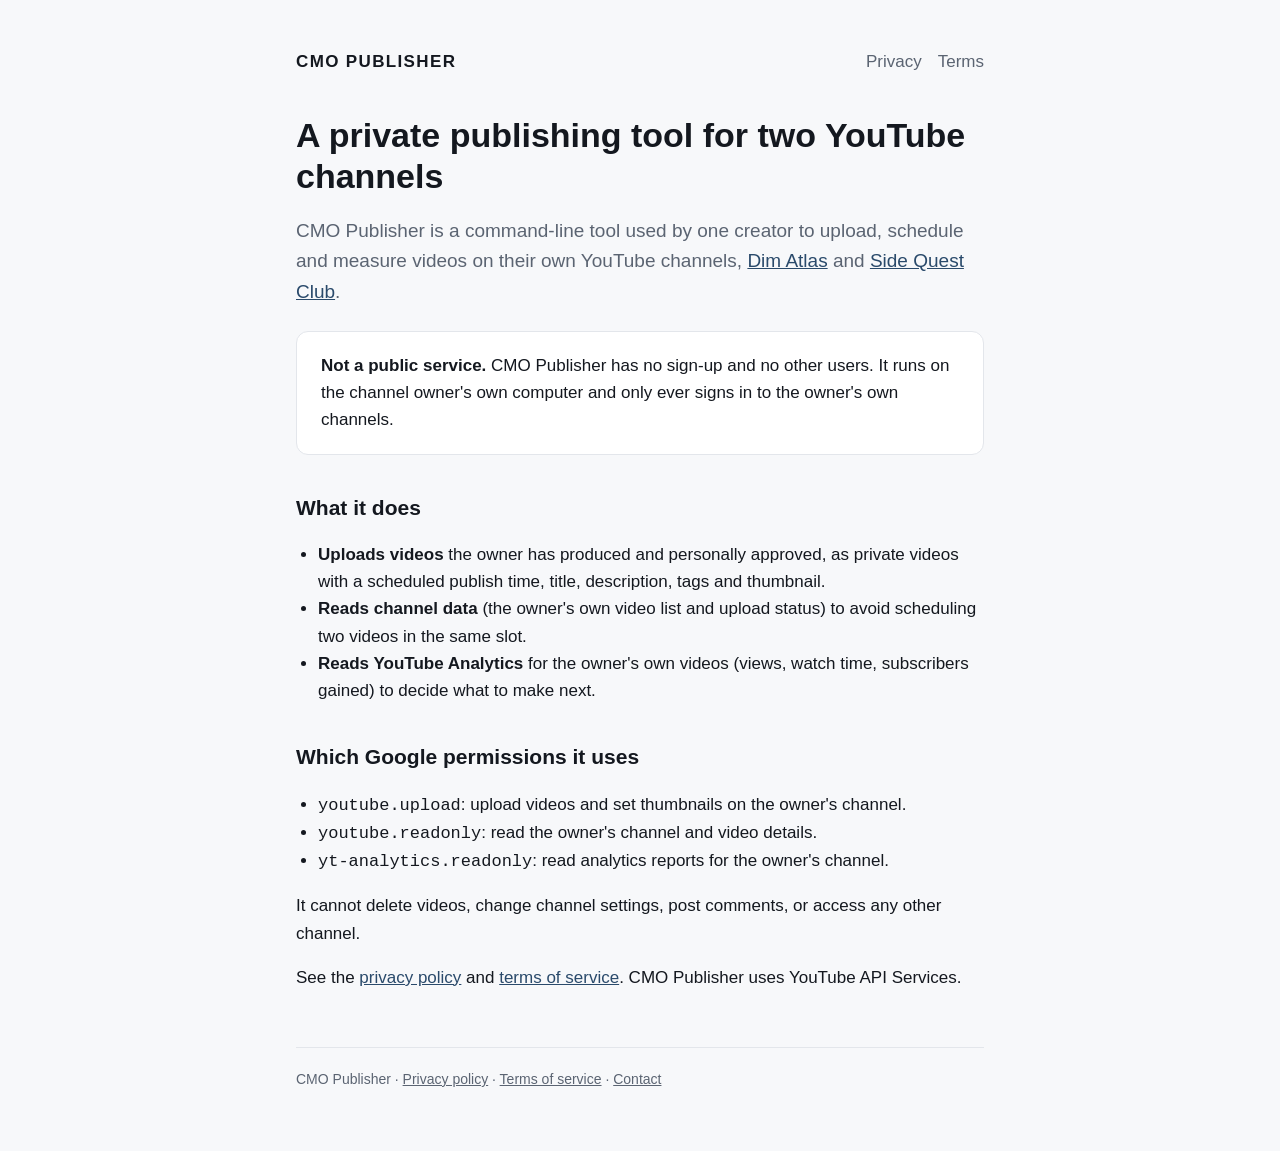
==== index.html @ 374c32f5 "CMO Publisher home, privacy policy and terms Co-Authored-By: Claude Opus 5.5 <noreply@anthropic.com>" ====
<!doctype html>
<html lang="en">
<head>
<meta charset="utf-8">
<meta name="viewport" content="width=device-width, initial-scale=1">
<title>CMO Publisher</title>
<meta name="description" content="CMO Publisher is a private tool that uploads and schedules videos for the Dim Atlas and Side Quest Club YouTube channels.">
<link rel="stylesheet" href="style.css">
</head>
<body>
<main>
  <header>
    <a class="brand" href="./">CMO PUBLISHER</a>
    <nav><a href="privacy.html">Privacy</a><a href="terms.html">Terms</a></nav>
  </header>

  <h1>A private publishing tool for two YouTube channels</h1>
  <p class="lead">CMO Publisher is a command-line tool used by one creator to upload, schedule and measure videos on their own YouTube channels, <a href="https://www.youtube.com/@dimatlasaudio">Dim Atlas</a> and <a href="https://www.youtube.com/@sidequestclubtv">Side Quest Club</a>.</p>

  <div class="card">
    <strong>Not a public service.</strong> CMO Publisher has no sign-up and no other users. It runs on the channel owner's own computer and only ever signs in to the owner's own channels.
  </div>

  <h2>What it does</h2>
  <ul>
    <li><strong>Uploads videos</strong> the owner has produced and personally approved, as private videos with a scheduled publish time, title, description, tags and thumbnail.</li>
    <li><strong>Reads channel data</strong> (the owner's own video list and upload status) to avoid scheduling two videos in the same slot.</li>
    <li><strong>Reads YouTube Analytics</strong> for the owner's own videos (views, watch time, subscribers gained) to decide what to make next.</li>
  </ul>

  <h2>Which Google permissions it uses</h2>
  <ul>
    <li><code>youtube.upload</code>: upload videos and set thumbnails on the owner's channel.</li>
    <li><code>youtube.readonly</code>: read the owner's channel and video details.</li>
    <li><code>yt-analytics.readonly</code>: read analytics reports for the owner's channel.</li>
  </ul>
  <p>It cannot delete videos, change channel settings, post comments, or access any other channel.</p>

  <p>See the <a href="privacy.html">privacy policy</a> and <a href="terms.html">terms of service</a>. CMO Publisher uses YouTube API Services.</p>

  <footer>
    CMO Publisher · <a href="privacy.html">Privacy policy</a> · <a href="terms.html">Terms of service</a> · <a href="https://github.com/cmokoro/cmo-app/issues">Contact</a>
  </footer>
</main>
</body>
</html>
---- style.css ----
:root { --bg: #f7f8fa; --fg: #14181f; --muted: #5b6472; --accent: #2a4a6b; --card: #ffffff; --line: #e3e6eb; }
@media (prefers-color-scheme: dark) {
  :root { --bg: #070b12; --fg: #e8eef6; --muted: #9aa6b5; --accent: #a9cdea; --card: #0e1520; --line: #1d2836; }
}
* { box-sizing: border-box; }
body { margin: 0; background: var(--bg); color: var(--fg); font: 17px/1.6 -apple-system, "Avenir Next", "Segoe UI", Roboto, sans-serif; }
main { max-width: 720px; margin: 0 auto; padding: 48px 16px 64px; }
header { display: flex; justify-content: space-between; align-items: baseline; gap: 16px; flex-wrap: wrap; margin-bottom: 40px; }
header a.brand { font-weight: 700; letter-spacing: .08em; color: var(--fg); text-decoration: none; }
nav a { color: var(--muted); text-decoration: none; margin-left: 16px; }
nav a:hover, a { color: var(--accent); }
h1 { font-size: 34px; line-height: 1.2; margin: 0 0 12px; }
h2 { font-size: 21px; margin: 36px 0 8px; }
p.lead { color: var(--muted); font-size: 19px; }
.card { background: var(--card); border: 1px solid var(--line); border-radius: 12px; padding: 20px 24px; margin: 24px 0; }
ul { padding-left: 22px; }
footer { margin-top: 56px; padding-top: 20px; border-top: 1px solid var(--line); color: var(--muted); font-size: 14px; }
footer a { color: var(--muted); }
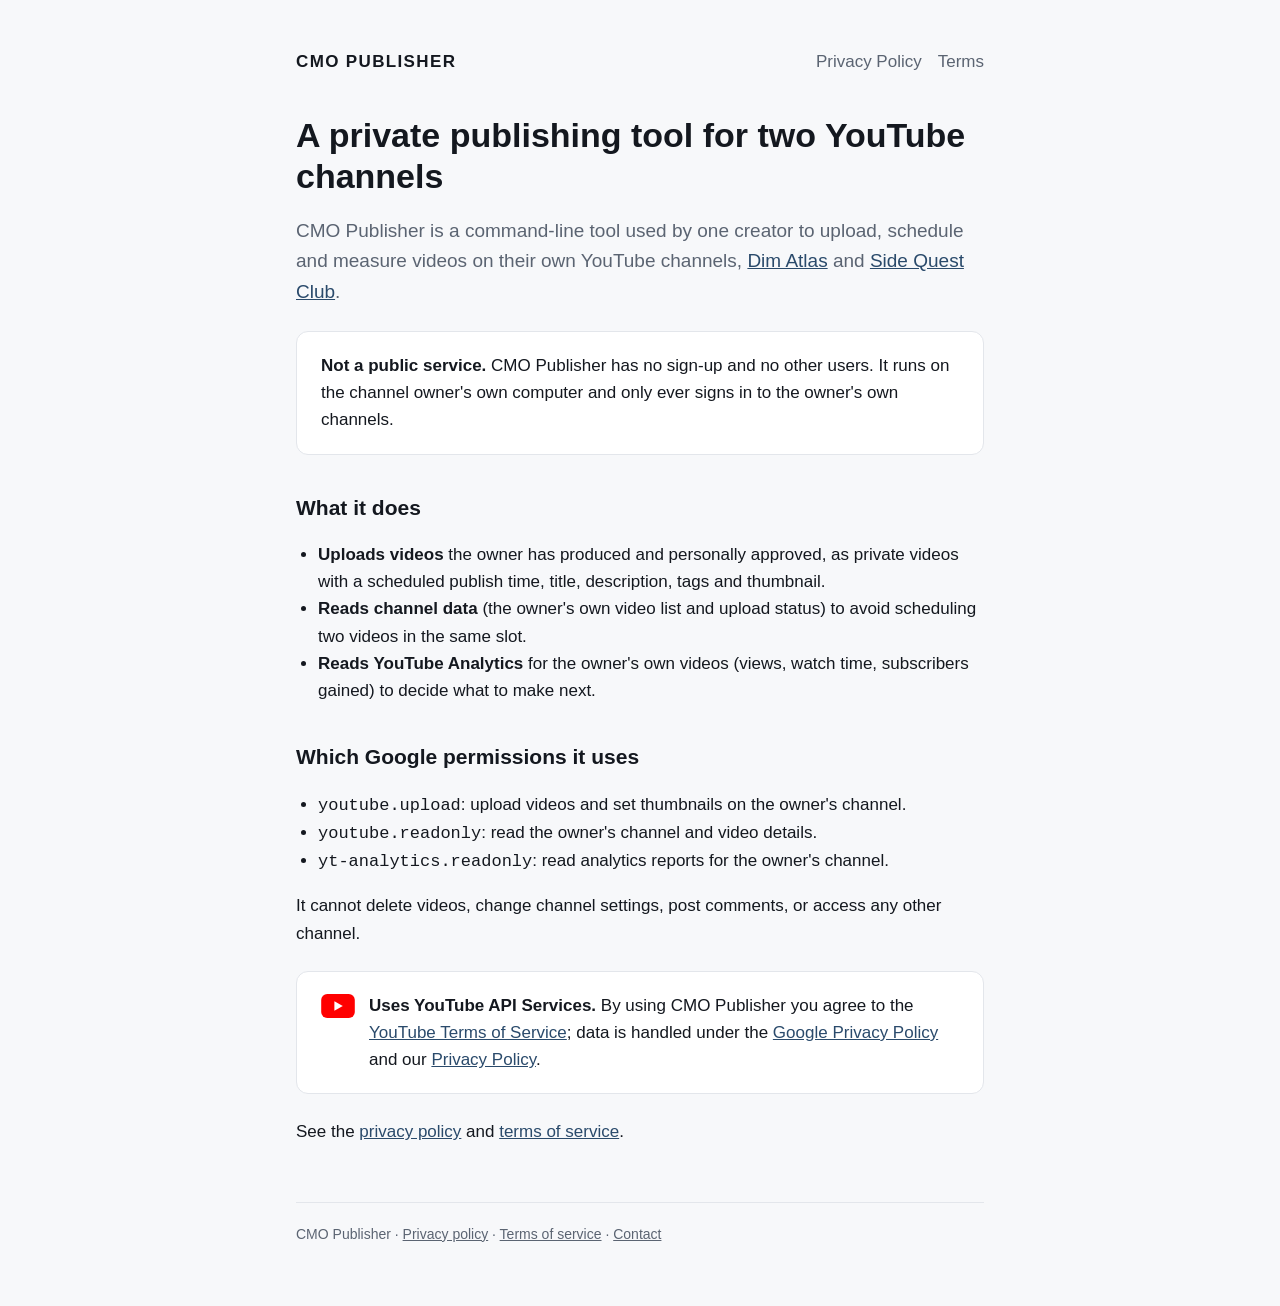
==== commit 05bafb69: "Show YouTube API Services notice on the homepage Co-Authored-By: Claude Opus 5.5 <noreply@anthropic." ====
--- a/index.html
+++ b/index.html
@@ -11,7 +11,7 @@
 <main>
   <header>
     <a class="brand" href="./">CMO PUBLISHER</a>
-    <nav><a href="privacy.html">Privacy</a><a href="terms.html">Terms</a></nav>
+    <nav><a href="privacy.html">Privacy Policy</a><a href="terms.html">Terms</a></nav>
   </header>
 
   <h1>A private publishing tool for two YouTube channels</h1>
@@ -36,7 +36,12 @@
   </ul>
   <p>It cannot delete videos, change channel settings, post comments, or access any other channel.</p>
 
-  <p>See the <a href="privacy.html">privacy policy</a> and <a href="terms.html">terms of service</a>. CMO Publisher uses YouTube API Services.</p>
+  <div class="card yt">
+    <span class="yt-mark" aria-hidden="true"><svg viewBox="0 0 28 20" width="34" height="24"><rect width="28" height="20" rx="5" fill="#FF0000"/><path d="M11 6l7 4-7 4z" fill="#fff"/></svg></span>
+    <div><strong>Uses YouTube API Services.</strong> By using CMO Publisher you agree to the <a href="https://www.youtube.com/t/terms">YouTube Terms of Service</a>; data is handled under the <a href="https://policies.google.com/privacy">Google Privacy Policy</a> and our <a href="privacy.html">Privacy Policy</a>.</div>
+  </div>
+
+  <p>See the <a href="privacy.html">privacy policy</a> and <a href="terms.html">terms of service</a>.</p>
 
   <footer>
     CMO Publisher · <a href="privacy.html">Privacy policy</a> · <a href="terms.html">Terms of service</a> · <a href="https://github.com/cmokoro/cmo-app/issues">Contact</a>
--- a/style.css
+++ b/style.css
@@ -13,6 +13,8 @@
 h2 { font-size: 21px; margin: 36px 0 8px; }
 p.lead { color: var(--muted); font-size: 19px; }
 .card { background: var(--card); border: 1px solid var(--line); border-radius: 12px; padding: 20px 24px; margin: 24px 0; }
+.card.yt { display: flex; gap: 14px; align-items: flex-start; }
+.yt-mark { flex: none; padding-top: 2px; }
 ul { padding-left: 22px; }
 footer { margin-top: 56px; padding-top: 20px; border-top: 1px solid var(--line); color: var(--muted); font-size: 14px; }
 footer a { color: var(--muted); }
